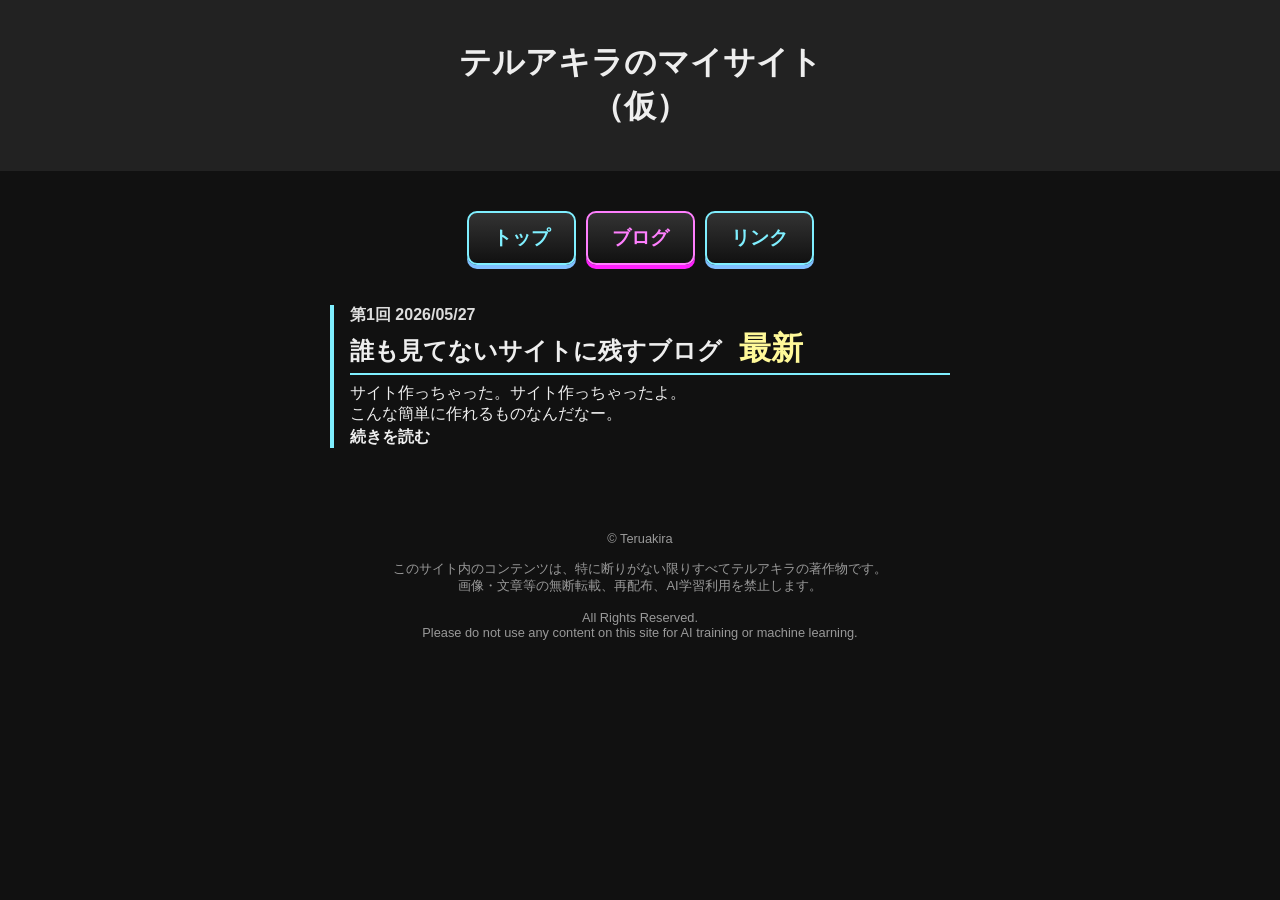
==== blog.html @ eb03f053 "Add files via upload" ====
<!DOCTYPE html>
<html lang="ja">
<head>
  <meta charset="UTF-8">
  <meta name="viewport" content="width=device-width, initial-scale=1.0">
  <title>ブログ | テルアキラのマイサイト(仮)</title>
  <link rel="stylesheet" href="style.css">
</head>
<body>

<header>
  <h1>テルアキラのマイサイト<br>（仮）</h1>
</header>

<nav class="menu">
  <a href="index.html">トップ</a>
  <a href="blog.html" class="active">ブログ</a>
  <a href="links.html">リンク</a>
</nav>

  <section class="blog-list">

    <!--<article class="blog-card">
      <p class="blog-meta">第-回 2099/09/09</p>

      <h3>
        <a href="blog/20990909.html">紅茶を嗜む日</a>

      </h3>

      <p>紅茶を嗜む日があってもいいだろうが！</p>
      <p>墓前で叫ぶ私に佳職が「うるせえぞ！」と怒鳴る。</p>

      <p>
        <a class="read-more" href="blog/20990909.html">続きを読む</a>
      </p>
    </article>
<br>-->
    <article class="blog-card">
      <p class="blog-meta">第1回 2026/05/27</p>

      <h3>
        <a href="blog/20260527.html">誰も見てないサイトに残すブログ</a>
        <span class="new-label">最新</span>
      </h3>

      <p>サイト作っちゃった。サイト作っちゃったよ。<br>こんな簡単に作れるものなんだなー。</p>

      <p>
        <a class="read-more" href="blog/20260527.html">続きを読む</a>
      </p>
    </article>

  </section>
<footer>
  <p>© Teruakira<br><br>
このサイト内のコンテンツは、特に断りがない限りすべてテルアキラの著作物です。<br>
画像・文章等の無断転載、再配布、AI学習利用を禁止します。<br><br>
All Rights Reserved.<br>
Please do not use any content on this site for AI training or machine learning.
</p>
</footer>

</body>
</main>
</html>
---- style.css ----
.back-blog {
  max-width: 620px;
  margin: 0 auto;
}

.back-blog a {
  color: #eee;
  font-weight: bold;
  text-decoration: none;
}

.back-blog a:hover {
  color: #ff7ffe;
  text-decoration: underline;
}

body {
  margin: 0;
  font-family: sans-serif;
  background: #111;
  color: #eee;
}

.blog-card {
  margin-bottom: 24px;
  padding-left: 16px;
  border-left: 4px solid #7fefff;
}

.blog-card h3 {
  margin: 0 0 8px;
  padding-bottom: 4px;
  border-bottom: 2px solid #7fefff;
  font-size: 1.5rem;
  line-height: 1.3;
}

.blog-card h3 a {
  color: #eee;
  text-decoration: none;
}

.blog-card h3 a:hover {
  color: #ff7ffe;
  text-decoration: underline;
}

.blog-card p {
  margin: 2px 0;
}

.blog-list {
  max-width: 620px;
  margin: 0 auto;
}

.blog-meta {
  margin: 0;
  color: #ddd;
  font-weight: bold;
}

.center-img {
  display: block;
  margin: 0 auto;
}

footer {
  text-align: center;
  font-size: 0.8rem;
  color: #999;
  margin-top: 50px;
  padding: 20px;
}

header {
  padding: 20px;
  text-align: center;
  background: #222;
}

main {
  max-width: 1000px;
  margin: auto;
  padding: 20px;
}

.menu {
  display: flex;
  gap: 10px;
  justify-content: center;
  flex-wrap: wrap;
  margin: 20px 0;
}

.menu a {
  display: block;
  padding: 12px 24px;
  background: linear-gradient(#333, #111);
  color: #7fefff;
  font-weight: bold;
  text-decoration: none;
  border: 2px solid #7fefff;
  border-radius: 10px;
  box-shadow: 0 4px 0 #7fbfff;
  font-size: 1.2rem;
}

.menu a.active {
  color: #ff7ffe;
  border: 2px solid #ff7ffe;
  box-shadow: 0 4px 0 #ff1ffe;
}

.menu a.active:hover {
  transform: translateY(2px);
  box-shadow: 0 0 2px #fff;
}

.menu a:hover {
  transform: translateY(2px);
  box-shadow: 0 0 2px #fff;
}

nav {
  text-align: center;
  padding: 20px;
}

.new-label {
  display: inline-block;
  margin-left: 10px;
  color: #fff999;
  font-size: 2rem;
  vertical-align: baseline;
}

.read-more {
  color: #eee;
  font-weight: bold;
  text-decoration: none;
}

.read-more:hover {
  color: #ff7ffe;
  text-decoration: underline;
}

.top-card{
  margin-bottom: 48px;
  padding-left: 16px;
  border-left: 4px solid #ff7ffe;
}

.top-card h3 {
  margin: 0 0 8px;
  padding-bottom: 4px;
  border-bottom: 2px solid #ff7ffe;
  font-size: 2rem;
  line-height: 1.3;
}

.top-card h3 a {
  color: #eee;
  text-decoration: none;
}

.top-card p {
  margin: 2px 0;
}

.top-list {
  max-width: 620px;
  margin: 0 auto;
}

.top-meta {
  margin: 0;
  color: #ddd;
  font-weight: bold;
}

.top2-card{
  margin-bottom: 48px;
  padding-left: 16px;
  border-left: 4px solid #66ffbb;
}

.top2-card h3 {
  margin: 0 0 8px;
  padding-bottom: 4px;
  border-bottom: 2px solid #66ffbb;
  font-size: 2rem;
  line-height: 1.3;
}

.top2-card p {
  margin: 2px 0;
}

.top3-card{
  margin-bottom: 48px;
  padding-left: 16px;
  border-left: 4px solid #fff999;
}

.top3-card h3 {
  margin: 0 0 8px;
  padding-bottom: 4px;
  border-bottom: 2px solid #fff999;
  font-size: 2rem;
  line-height: 1.3;
}

.top3-card p {
  margin: 2px 0;
}
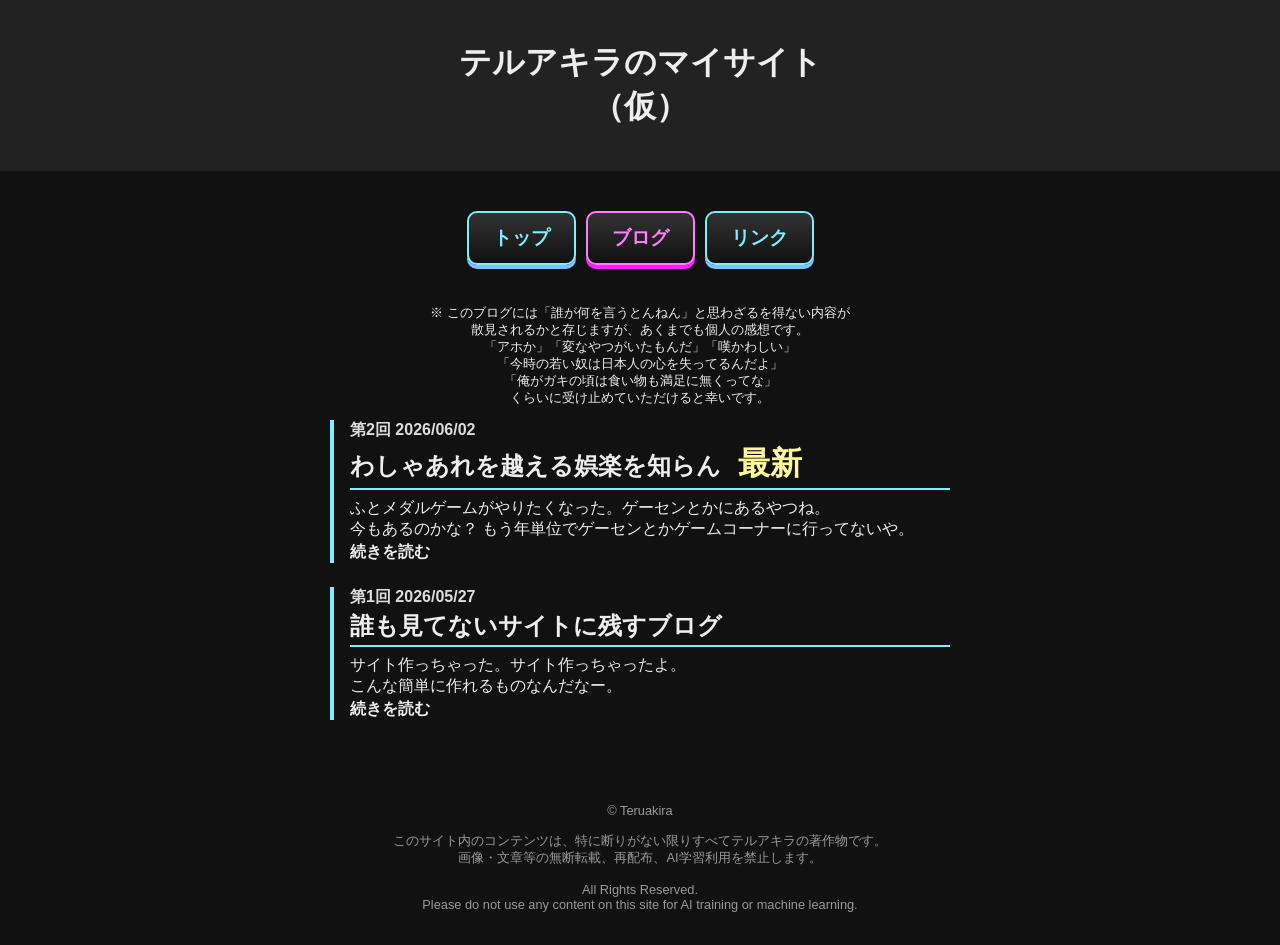
==== commit f95863d7: "Add files via upload" ====
--- a/blog.html
+++ b/blog.html
@@ -18,6 +18,8 @@
   <a href="links.html">リンク</a>
 </nav>
 
+<p class="blog-chuuigaki">※ このブログには「誰が何を言うとんねん」と思わざるを得ない内容が<br>散見されるかと存じますが、あくまでも個人の感想です。<br>「アホか」「変なやつがいたもんだ」「嘆かわしい」<br>「今時の若い奴は日本人の心を失ってるんだよ」<br>「俺がガキの頃は食い物も満足に無くってな」<br>くらいに受け止めていただけると幸いです。</p>
+
   <section class="blog-list">
 
     <!--<article class="blog-card">
@@ -37,11 +39,25 @@
     </article>
 <br>-->
     <article class="blog-card">
+      <p class="blog-meta">第2回 2026/06/02</p>
+
+      <h3>
+        <a href="blog/20260602.html">わしゃあれを越える娯楽を知らん</a>
+        <span class="new-label">最新</span>
+      </h3>
+
+      <p>ふとメダルゲームがやりたくなった。ゲーセンとかにあるやつね。<br>今もあるのかな？ もう年単位でゲーセンとかゲームコーナーに行ってないや。</p>
+
+      <p>
+        <a class="read-more" href="blog/20260602.html">続きを読む</a>
+      </p>
+    </article>
+
+    <article class="blog-card">
       <p class="blog-meta">第1回 2026/05/27</p>
 
       <h3>
         <a href="blog/20260527.html">誰も見てないサイトに残すブログ</a>
-        <span class="new-label">最新</span>
       </h3>
 
       <p>サイト作っちゃった。サイト作っちゃったよ。<br>こんな簡単に作れるものなんだなー。</p>
--- a/style.css
+++ b/style.css
@@ -47,6 +47,18 @@
 
 .blog-card p {
   margin: 2px 0;
+}
+
+.blog-chuuigaki {
+  text-align: center;   /* 中央寄せ */
+  font-size: 0.8rem;      /* 文字サイズ変更 */
+}
+
+.blog-inyoucard{
+  margin-bottom: 24px;
+  margin-top: 24px;
+  padding-left: 16px;
+  border-left: 4px solid #ff7ffe;
 }
 
 .blog-list {
@@ -215,3 +227,49 @@
 .top3-card p {
   margin: 2px 0;
 }
+
+
+@media (max-width: 600px) {
+
+  header h1 {
+    font-size: 1.8rem;
+    line-height: 1.4;
+    word-break: keep-all;
+  }
+
+  .menu {
+    gap: 8px;
+    padding: 16px 8px;
+  }
+
+  .menu a {
+    padding: 10px 18px;
+    font-size: 1rem;
+    min-width: 72px;
+    box-sizing: border-box;
+  }
+
+  .blog-list,
+  .top-list {
+    width: calc(100% - 32px);
+    max-width: 620px;
+    margin: 0 auto;
+  }
+
+  .blog-card h3,
+  .top-card h3,
+  .top2-card h3,
+  .top3-card h3 {
+    font-size: 1.5rem;
+  }
+
+  .new-label {
+    font-size: 1.5rem;
+    margin-left: 8px;
+  }
+
+  footer {
+    font-size: 0.75rem;
+    padding: 20px 12px;
+  }
+}
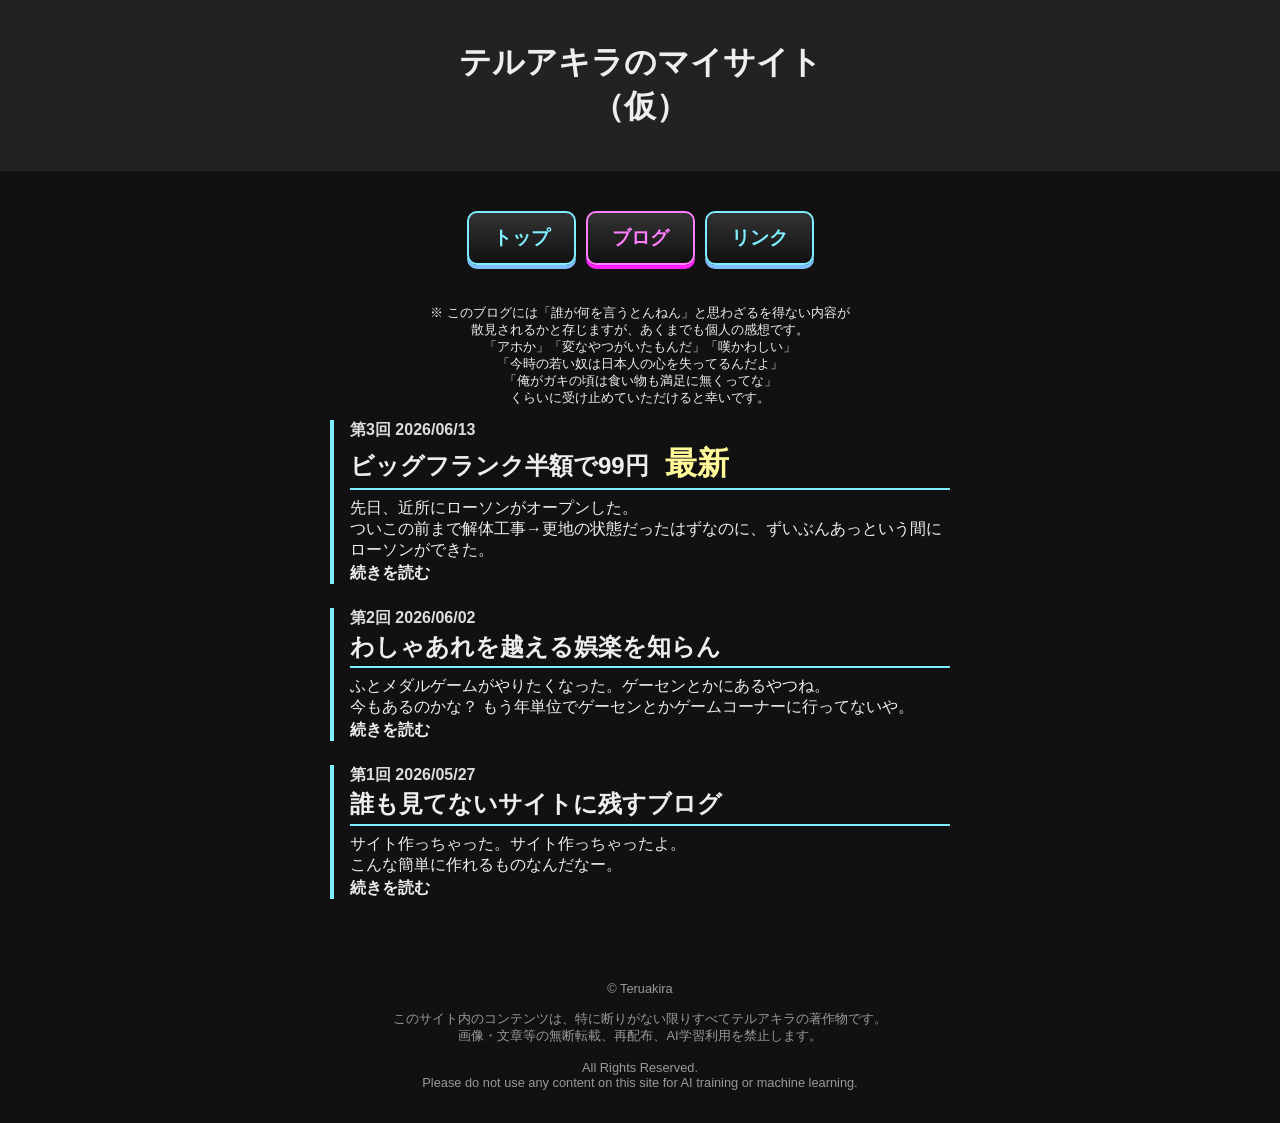
==== commit 76d06c5a: "Add files via upload" ====
--- a/blog.html
+++ b/blog.html
@@ -39,11 +39,25 @@
     </article>
 <br>-->
     <article class="blog-card">
+      <p class="blog-meta">第3回 2026/06/13</p>
+
+      <h3>
+        <a href="blog/20260613.html">ビッグフランク半額で99円</a>
+        <span class="new-label">最新</span>
+      </h3>
+
+      <p>先日、近所にローソンがオープンした。<br>ついこの前まで解体工事→更地の状態だったはずなのに、ずいぶんあっという間にローソンができた。</p>
+
+      <p>
+        <a class="read-more" href="blog/20260613.html">続きを読む</a>
+      </p>
+    </article>
+
+    <article class="blog-card">
       <p class="blog-meta">第2回 2026/06/02</p>
 
       <h3>
         <a href="blog/20260602.html">わしゃあれを越える娯楽を知らん</a>
-        <span class="new-label">最新</span>
       </h3>
 
       <p>ふとメダルゲームがやりたくなった。ゲーセンとかにあるやつね。<br>今もあるのかな？ もう年単位でゲーセンとかゲームコーナーに行ってないや。</p>
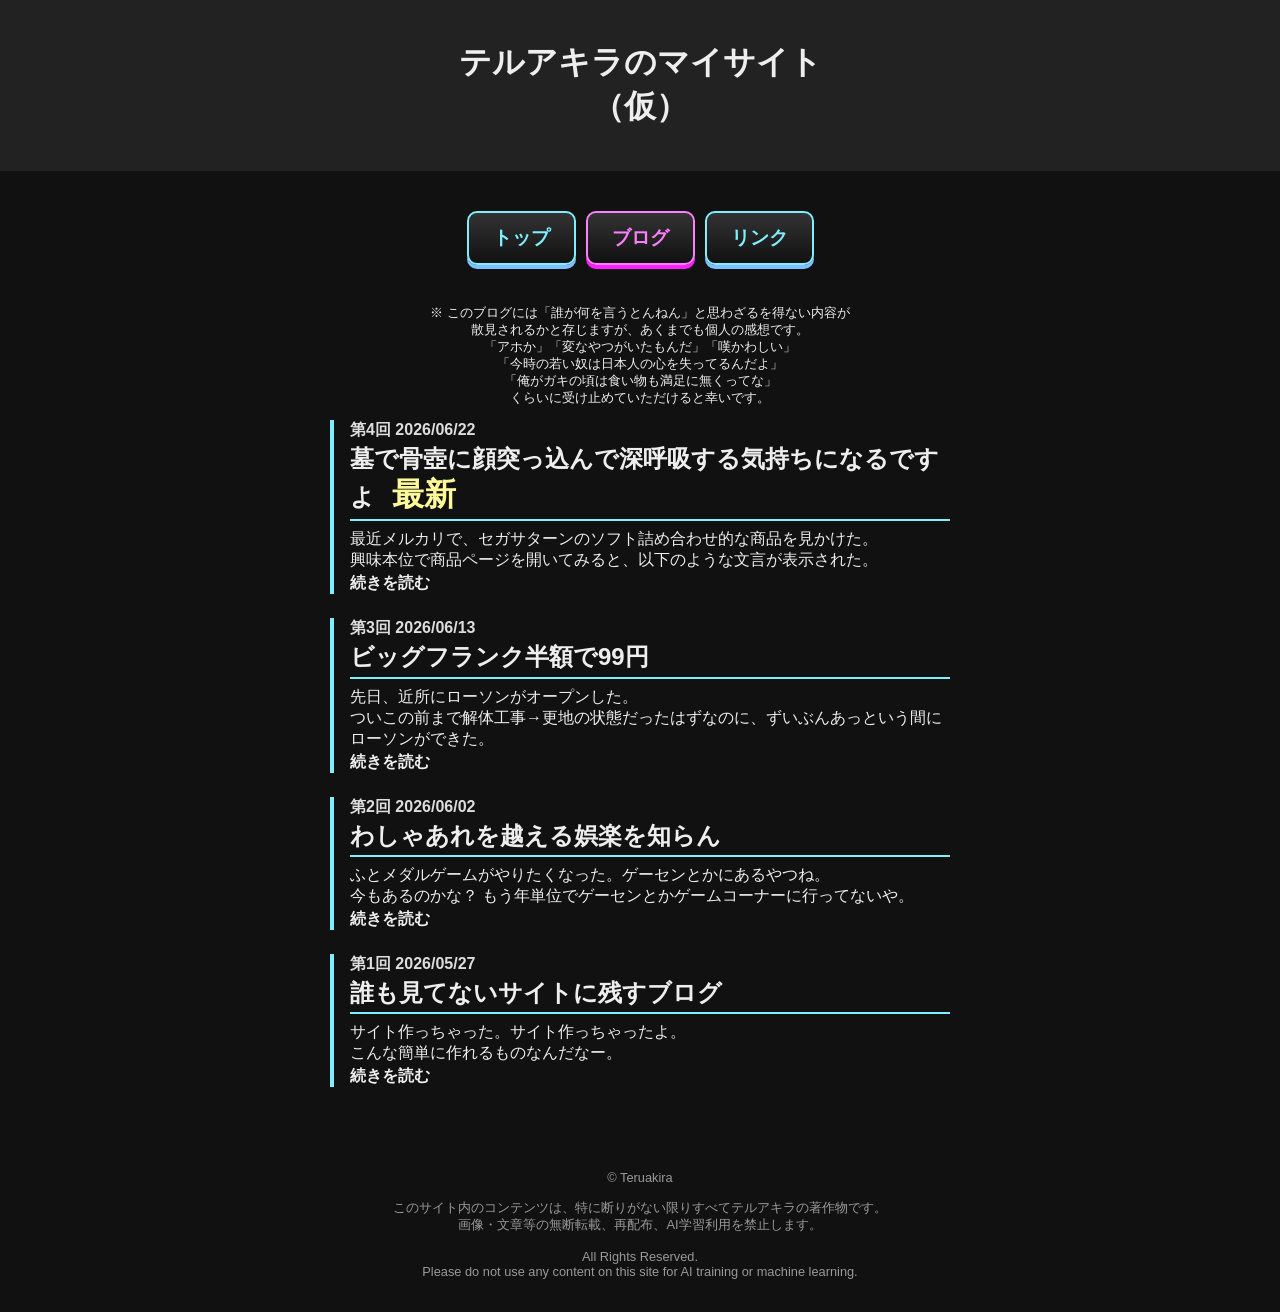
==== commit 9adf522e: "Add files via upload" ====
--- a/blog.html
+++ b/blog.html
@@ -39,11 +39,25 @@
     </article>
 <br>-->
     <article class="blog-card">
+      <p class="blog-meta">第4回 2026/06/22</p>
+
+      <h3>
+        <a href="blog/20260622.html">墓で骨壺に顔突っ込んで深呼吸する気持ちになるですよ</a>
+        <span class="new-label">最新</span>
+      </h3>
+
+      <p>最近メルカリで、セガサターンのソフト詰め合わせ的な商品を見かけた。<br>興味本位で商品ページを開いてみると、以下のような文言が表示された。</p>
+
+      <p>
+        <a class="read-more" href="blog/20260622.html">続きを読む</a>
+      </p>
+    </article>
+
+    <article class="blog-card">
       <p class="blog-meta">第3回 2026/06/13</p>
 
       <h3>
         <a href="blog/20260613.html">ビッグフランク半額で99円</a>
-        <span class="new-label">最新</span>
       </h3>
 
       <p>先日、近所にローソンがオープンした。<br>ついこの前まで解体工事→更地の状態だったはずなのに、ずいぶんあっという間にローソンができた。</p>
